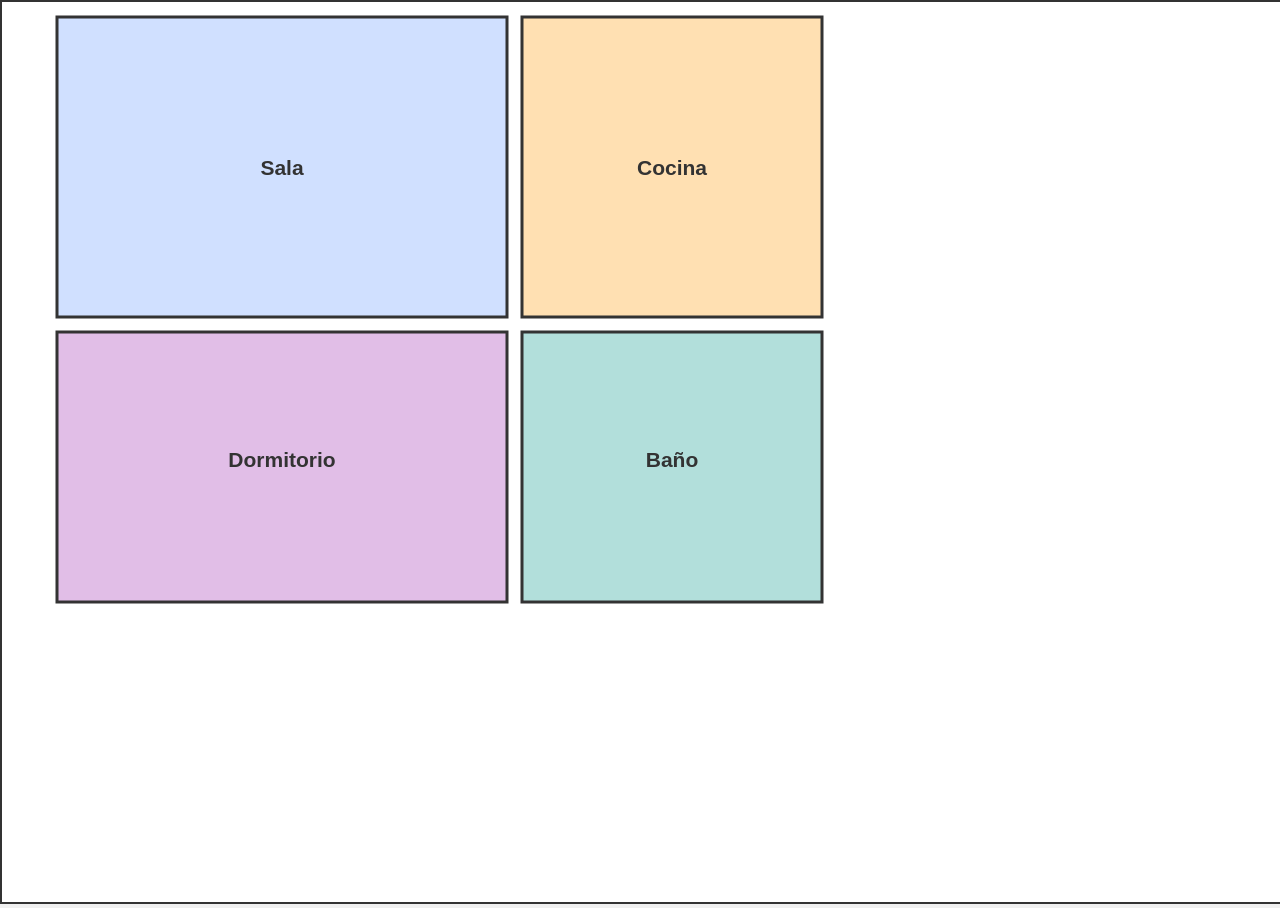
==== index.htm @ 4162c583 "cambio a index.html" ====
<!DOCTYPE html>
<html lang="es">
<head>
  <meta charset="UTF-8" />
  <meta name="viewport" content="width=device-width, initial-scale=1.0"/>
  <title>Plano Interactivo</title>
  <style>
    body {
      margin: 0;
      background: #f0f0f0;
      font-family: sans-serif;
    }

    svg {
      width: 100%;
      height: 100vh;
      border: 2px solid #333;
      transition: all 0.8s ease;  /* Añadido para animación suave */
      background-color: #fff;
    }

    .habitacion {
      cursor: pointer;
      stroke: #333;
      stroke-width: 2;
    }

    .habitacion:hover {
      fill-opacity: 0.8;
    }

    .label {
      pointer-events: none;
      font-size: 14px;
      fill: #333;
      font-weight: bold;
    }
  </style>
</head>
<body>

  <svg id="plano" viewBox="0 0 800 600" xmlns="http://www.w3.org/2000/svg">
    <!-- Habitaciones -->
    <rect id="sala" class="habitacion" x="10" y="10" width="300" height="200" fill="#d0e0ff" />
    <text x="160" y="115" class="label" text-anchor="middle">Sala</text>

    <rect id="cocina" class="habitacion" x="320" y="10" width="200" height="200" fill="#ffe0b2" />
    <text x="420" y="115" class="label" text-anchor="middle">Cocina</text>

    <rect id="dormitorio" class="habitacion" x="10" y="220" width="300" height="180" fill="#e1bee7" />
    <text x="160" y="310" class="label" text-anchor="middle">Dormitorio</text>

    <rect id="baño" class="habitacion" x="320" y="220" width="200" height="180" fill="#b2dfdb" />
    <text x="420" y="310" class="label" text-anchor="middle">Baño</text>
  </svg>

  <script>
    const habitaciones = ["sala", "cocina", "dormitorio", "baño"];
    const svg = document.getElementById("plano");

    // Función para enfocar una habitación
    function enfocarHabitacion(id) {
      const room = document.getElementById(id);
      const bbox = room.getBBox();

      const padding = 20;
      const x = bbox.x - padding;
      const y = bbox.y - padding;
      const width = bbox.width + 2 * padding;
      const height = bbox.height + 2 * padding;

      svg.setAttribute("viewBox", `${x} ${y} ${width} ${height}`);
    }

    // Función para alejar (ver todo el plano)
    function verPlanoCompleto() {
      svg.setAttribute("viewBox", "0 0 800 600");
    }

    // Añadir eventos a las habitaciones
    habitaciones.forEach(id => {
      const room = document.getElementById(id);
      room.addEventListener("click", () => {
        enfocarHabitacion(id);
      });
    });

    // Añadir evento para restaurar la vista completa con doble clic
    document.getElementById("plano").addEventListener("dblclick", () => {
      verPlanoCompleto();
    });

    // Opcional: hacer clic en el fondo para alejar también
    svg.addEventListener("click", (e) => {
      // Si se hace clic en el fondo (y no en una habitación)
      if (e.target === svg) {
        verPlanoCompleto();
      }
    });
  </script>

</body>
</html>
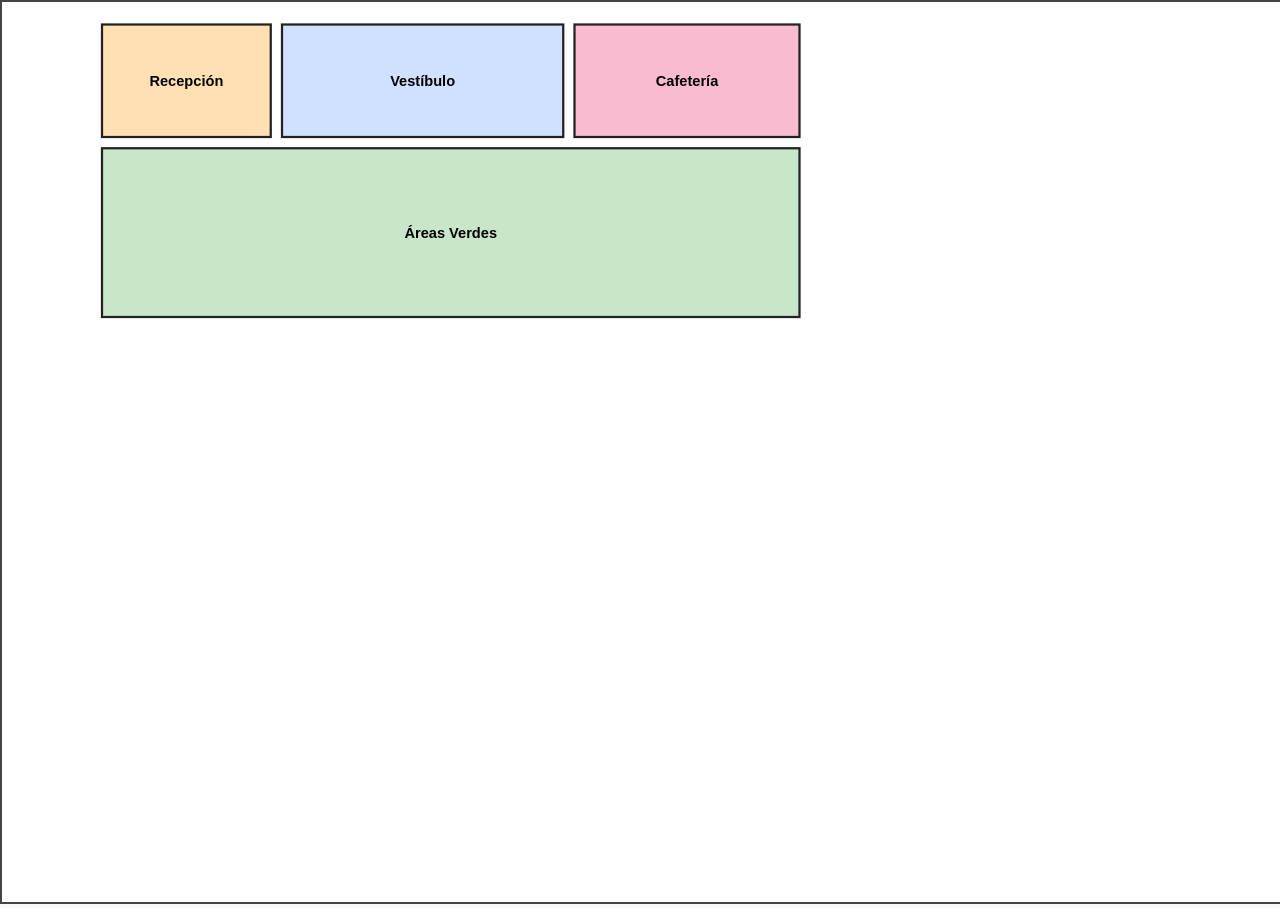
==== commit d4043c4e: "mejor acaptación a la realidad, separación de ficheros" ====
--- a/index.htm
+++ b/index.htm
@@ -4,100 +4,10 @@
   <meta charset="UTF-8" />
   <meta name="viewport" content="width=device-width, initial-scale=1.0"/>
   <title>Plano Interactivo</title>
-  <style>
-    body {
-      margin: 0;
-      background: #f0f0f0;
-      font-family: sans-serif;
-    }
-
-    svg {
-      width: 100%;
-      height: 100vh;
-      border: 2px solid #333;
-      transition: all 0.8s ease;  /* Añadido para animación suave */
-      background-color: #fff;
-    }
-
-    .habitacion {
-      cursor: pointer;
-      stroke: #333;
-      stroke-width: 2;
-    }
-
-    .habitacion:hover {
-      fill-opacity: 0.8;
-    }
-
-    .label {
-      pointer-events: none;
-      font-size: 14px;
-      fill: #333;
-      font-weight: bold;
-    }
-  </style>
+  <link rel="stylesheet" href="style.css">
 </head>
 <body>
-
-  <svg id="plano" viewBox="0 0 800 600" xmlns="http://www.w3.org/2000/svg">
-    <!-- Habitaciones -->
-    <rect id="sala" class="habitacion" x="10" y="10" width="300" height="200" fill="#d0e0ff" />
-    <text x="160" y="115" class="label" text-anchor="middle">Sala</text>
-
-    <rect id="cocina" class="habitacion" x="320" y="10" width="200" height="200" fill="#ffe0b2" />
-    <text x="420" y="115" class="label" text-anchor="middle">Cocina</text>
-
-    <rect id="dormitorio" class="habitacion" x="10" y="220" width="300" height="180" fill="#e1bee7" />
-    <text x="160" y="310" class="label" text-anchor="middle">Dormitorio</text>
-
-    <rect id="baño" class="habitacion" x="320" y="220" width="200" height="180" fill="#b2dfdb" />
-    <text x="420" y="310" class="label" text-anchor="middle">Baño</text>
-  </svg>
-
-  <script>
-    const habitaciones = ["sala", "cocina", "dormitorio", "baño"];
-    const svg = document.getElementById("plano");
-
-    // Función para enfocar una habitación
-    function enfocarHabitacion(id) {
-      const room = document.getElementById(id);
-      const bbox = room.getBBox();
-
-      const padding = 20;
-      const x = bbox.x - padding;
-      const y = bbox.y - padding;
-      const width = bbox.width + 2 * padding;
-      const height = bbox.height + 2 * padding;
-
-      svg.setAttribute("viewBox", `${x} ${y} ${width} ${height}`);
-    }
-
-    // Función para alejar (ver todo el plano)
-    function verPlanoCompleto() {
-      svg.setAttribute("viewBox", "0 0 800 600");
-    }
-
-    // Añadir eventos a las habitaciones
-    habitaciones.forEach(id => {
-      const room = document.getElementById(id);
-      room.addEventListener("click", () => {
-        enfocarHabitacion(id);
-      });
-    });
-
-    // Añadir evento para restaurar la vista completa con doble clic
-    document.getElementById("plano").addEventListener("dblclick", () => {
-      verPlanoCompleto();
-    });
-
-    // Opcional: hacer clic en el fondo para alejar también
-    svg.addEventListener("click", (e) => {
-      // Si se hace clic en el fondo (y no en una habitación)
-      if (e.target === svg) {
-        verPlanoCompleto();
-      }
-    });
-  </script>
-
+  <svg id="plano" viewBox="0 0 1000 800" xmlns="http://www.w3.org/2000/svg"></svg>
+  <script src="script.js"></script>
 </body>
 </html>
--- a/style.css
+++ b/style.css
@@ -0,0 +1,31 @@
+body {
+  margin: 0;
+  background: #f9f9f9;
+  font-family: sans-serif;
+}
+
+svg {
+  width: 100%;
+  height: 100vh;
+  border: 2px solid #444;
+  background-color: #fff;
+}
+
+.habitacion {
+  cursor: pointer;
+  stroke: #222;
+  stroke-width: 2;
+  transition: transform 0.3s ease, fill-opacity 0.3s ease;
+}
+
+.habitacion:hover {
+  fill-opacity: 0.85;
+  transform: scale(1.02);
+}
+
+.label {
+  pointer-events: none;
+  font-size: 13px;
+  fill: #000;
+  font-weight: bold;
+}
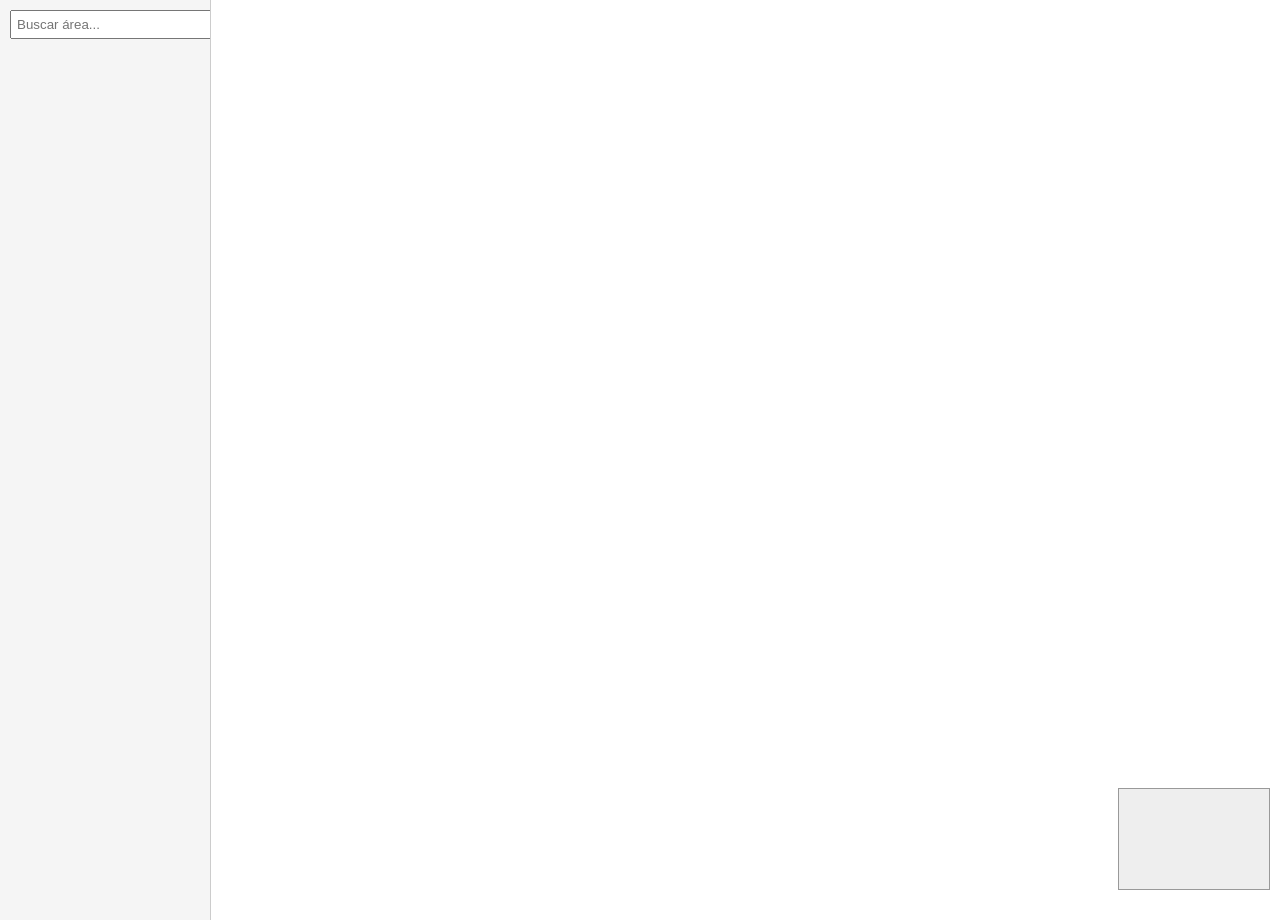
==== commit 7f8c8965: "mejor acaptación a la realidad, separación de ficheros" ====
--- a/index.htm
+++ b/index.htm
@@ -2,12 +2,17 @@
 <html lang="es">
 <head>
   <meta charset="UTF-8" />
-  <meta name="viewport" content="width=device-width, initial-scale=1.0"/>
   <title>Plano Interactivo</title>
-  <link rel="stylesheet" href="style.css">
+  <link rel="stylesheet" href="style.css" />
 </head>
 <body>
-  <svg id="plano" viewBox="0 0 1000 800" xmlns="http://www.w3.org/2000/svg"></svg>
+  <div id="sidebar">
+    <input type="text" id="search" placeholder="Buscar área..." />
+    <ul id="area-list"></ul>
+  </div>
+  <div id="tooltip" class="hidden"></div>
+  <svg id="plano" viewBox="0 0 1000 800"></svg>
+  <canvas id="minimap"></canvas>
   <script src="script.js"></script>
 </body>
 </html>
--- a/style.css
+++ b/style.css
@@ -1,31 +1,52 @@
 body {
   margin: 0;
-  background: #f9f9f9;
+  display: flex;
   font-family: sans-serif;
 }
 
-svg {
-  width: 100%;
+#sidebar {
+  width: 200px;
+  background: #f5f5f5;
+  padding: 10px;
+  overflow-y: auto;
   height: 100vh;
-  border: 2px solid #444;
-  background-color: #fff;
+  border-right: 1px solid #ccc;
 }
 
-.habitacion {
-  cursor: pointer;
-  stroke: #222;
-  stroke-width: 2;
-  transition: transform 0.3s ease, fill-opacity 0.3s ease;
+#search {
+  width: 100%;
+  margin-bottom: 10px;
+  padding: 5px;
 }
 
-.habitacion:hover {
-  fill-opacity: 0.85;
-  transform: scale(1.02);
+#plano {
+  flex-grow: 1;
+  height: 100vh;
+  border: none;
+  background-color: #fff;
+  transition: all 0.3s ease;
 }
 
-.label {
+#tooltip {
+  position: absolute;
+  background: rgba(0,0,0,0.8);
+  color: white;
+  padding: 5px 10px;
+  border-radius: 4px;
   pointer-events: none;
-  font-size: 13px;
-  fill: #000;
-  font-weight: bold;
+  z-index: 10;
 }
+
+.hidden {
+  display: none;
+}
+
+#minimap {
+  position: fixed;
+  bottom: 10px;
+  right: 10px;
+  width: 150px;
+  height: 100px;
+  border: 1px solid #999;
+  background: #eee;
+}
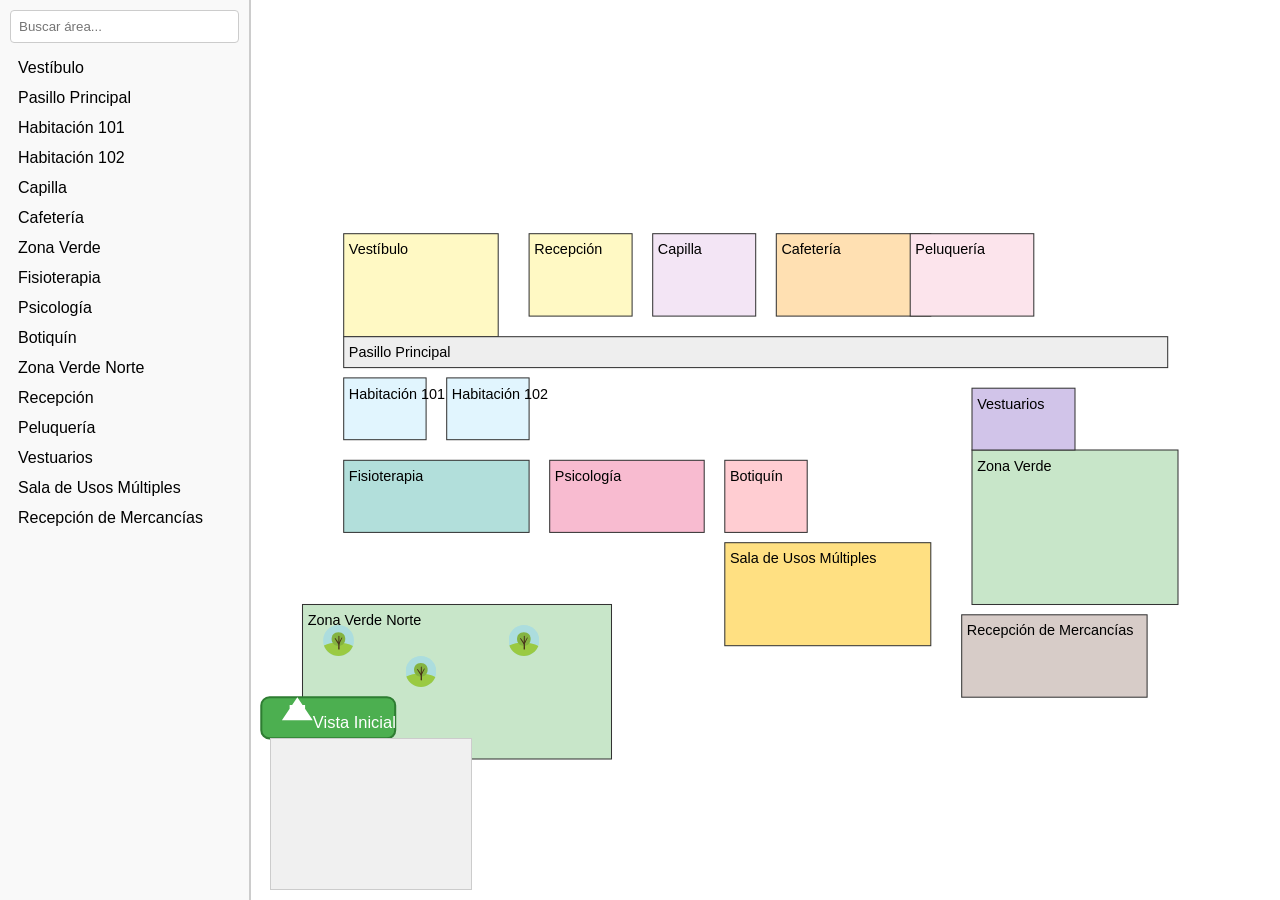
==== commit d8df62e2: "mejoras varias" ====
--- a/index.htm
+++ b/index.htm
@@ -2,17 +2,24 @@
 <html lang="es">
 <head>
   <meta charset="UTF-8" />
+  <meta name="viewport" content="width=device-width, initial-scale=1" />
   <title>Plano Interactivo</title>
   <link rel="stylesheet" href="style.css" />
 </head>
 <body>
   <div id="sidebar">
     <input type="text" id="search" placeholder="Buscar área..." />
-    <ul id="area-list"></ul>
+    <ul id="areaList"></ul>
   </div>
-  <div id="tooltip" class="hidden"></div>
-  <svg id="plano" viewBox="0 0 1000 800"></svg>
-  <canvas id="minimap"></canvas>
+
+  <div id="minimap-container">
+    <svg id="minimap" viewBox="0 0 1200 800" xmlns="http://www.w3.org/2000/svg"></svg>
+  </div>
+
+  <div id="tooltip"></div>
+
+  <svg id="plano" viewBox="0 0 1200 800" xmlns="http://www.w3.org/2000/svg"></svg>
+
   <script src="script.js"></script>
 </body>
 </html>
--- a/style.css
+++ b/style.css
@@ -1,52 +1,91 @@
-body {
+body, html {
   margin: 0;
-  display: flex;
-  font-family: sans-serif;
+  padding: 0;
+  height: 100%;
+  font-family: Arial, sans-serif;
+  overflow: hidden;
 }
 
 #sidebar {
-  width: 200px;
-  background: #f5f5f5;
+  position: fixed;
+  top: 0;
+  left: 0;
+  width: 250px;
+  height: 100%;
+  background: #f9f9f9;
+  border-right: 1px solid #ccc;
   padding: 10px;
+  box-sizing: border-box;
   overflow-y: auto;
-  height: 100vh;
-  border-right: 1px solid #ccc;
+  z-index: 100;
 }
 
-#search {
+#sidebar input[type="text"] {
   width: 100%;
+  padding: 8px;
+  box-sizing: border-box;
   margin-bottom: 10px;
-  padding: 5px;
+  border: 1px solid #ccc;
+  border-radius: 4px;
 }
 
-#plano {
-  flex-grow: 1;
-  height: 100vh;
-  border: none;
-  background-color: #fff;
-  transition: all 0.3s ease;
+#areaList {
+  list-style: none;
+  padding: 0;
+  margin: 0;
+  max-height: calc(100% - 50px);
+  overflow-y: auto;
+}
+
+#areaList li {
+  padding: 6px 8px;
+  cursor: pointer;
+  border-radius: 4px;
+}
+
+#areaList li:hover {
+  background-color: #d0eaff;
+}
+
+#minimap-container {
+  position: fixed;
+  bottom: 10px;
+  left: 270px;
+  width: 200px;
+  height: 150px;
+  border: 1px solid #ccc;
+  background: white;
+  z-index: 90;
+}
+
+#minimap {
+  width: 100%;
+  height: 100%;
+  background: #f0f0f0;
+  cursor: pointer;
 }
 
 #tooltip {
   position: absolute;
-  background: rgba(0,0,0,0.8);
-  color: white;
-  padding: 5px 10px;
+  pointer-events: none;
+  background: rgba(255, 255, 255, 0.95);
+  border: 1px solid #ccc;
+  padding: 6px 8px;
+  font-size: 14px;
   border-radius: 4px;
-  pointer-events: none;
-  z-index: 10;
+  box-shadow: 0 2px 6px rgba(0, 0, 0, 0.15);
+  display: none;
+  max-width: 250px;
+  z-index: 200;
 }
 
-.hidden {
-  display: none;
+#plano {
+  position: absolute;
+  top: 0;
+  left: 250px;
+  width: calc(100% - 250px);
+  height: 100vh;
+  background-color: #fff;
+  border-left: 1px solid #ccc;
 }
 
-#minimap {
-  position: fixed;
-  bottom: 10px;
-  right: 10px;
-  width: 150px;
-  height: 100px;
-  border: 1px solid #999;
-  background: #eee;
-}
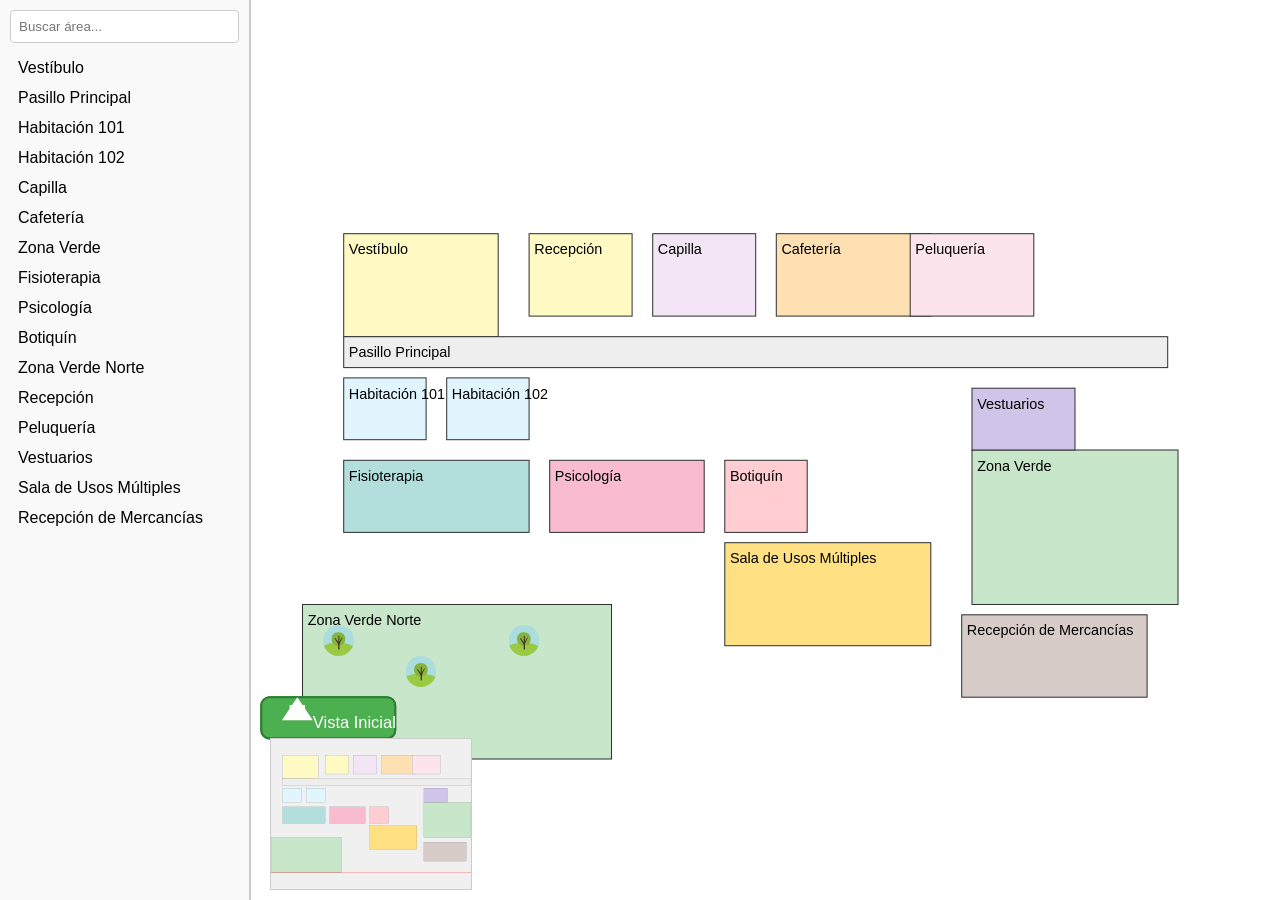
==== commit 99988e1e: "mejoras varias" ====
--- a/index.htm
+++ b/index.htm
@@ -13,7 +13,7 @@
   </div>
 
   <div id="minimap-container">
-    <svg id="minimap" viewBox="0 0 1200 800" xmlns="http://www.w3.org/2000/svg"></svg>
+    <svg id="minimap" xmlns="http://www.w3.org/2000/svg"></svg>
   </div>
 
   <div id="tooltip"></div>
--- a/style.css
+++ b/style.css
@@ -88,4 +88,3 @@
   background-color: #fff;
   border-left: 1px solid #ccc;
 }
-
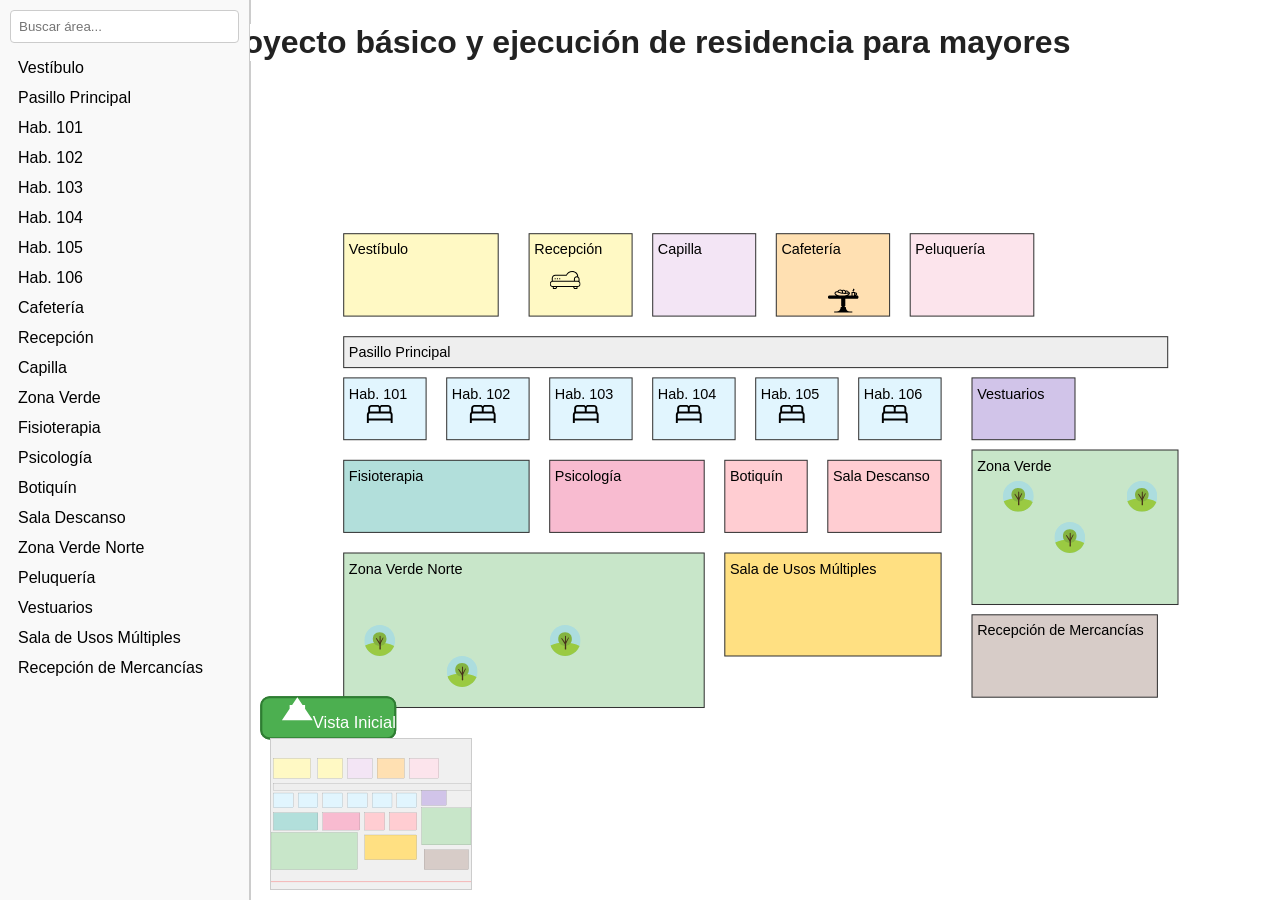
==== commit 46bc61e2: "added decoraciones" ====
--- a/index.htm
+++ b/index.htm
@@ -3,10 +3,11 @@
 <head>
   <meta charset="UTF-8" />
   <meta name="viewport" content="width=device-width, initial-scale=1" />
-  <title>Plano Interactivo</title>
+  <title>Proyecto básico y ejecución de residencia para mayores</title>
   <link rel="stylesheet" href="style.css" />
 </head>
 <body>
+  <h1>Proyecto básico y ejecución de residencia para mayores</h1>
   <div id="sidebar">
     <input type="text" id="search" placeholder="Buscar área..." />
     <ul id="areaList"></ul>
--- a/style.css
+++ b/style.css
@@ -65,6 +65,16 @@
   cursor: pointer;
 }
 
+#map, #minimap {
+  cursor: default;
+}
+
+.dragging {
+  cursor: grabbing !important;
+  cursor: -webkit-grabbing !important;
+}
+
+
 #tooltip {
   position: absolute;
   pointer-events: none;
@@ -88,3 +98,14 @@
   background-color: #fff;
   border-left: 1px solid #ccc;
 }
+
+h1 {
+  margin-top: 24px;
+  margin-bottom: 16px;
+  text-align: center;
+  font-size: 2em;
+  color: #222;
+  background: #fff;
+  z-index: 10;
+  position: relative;
+}
